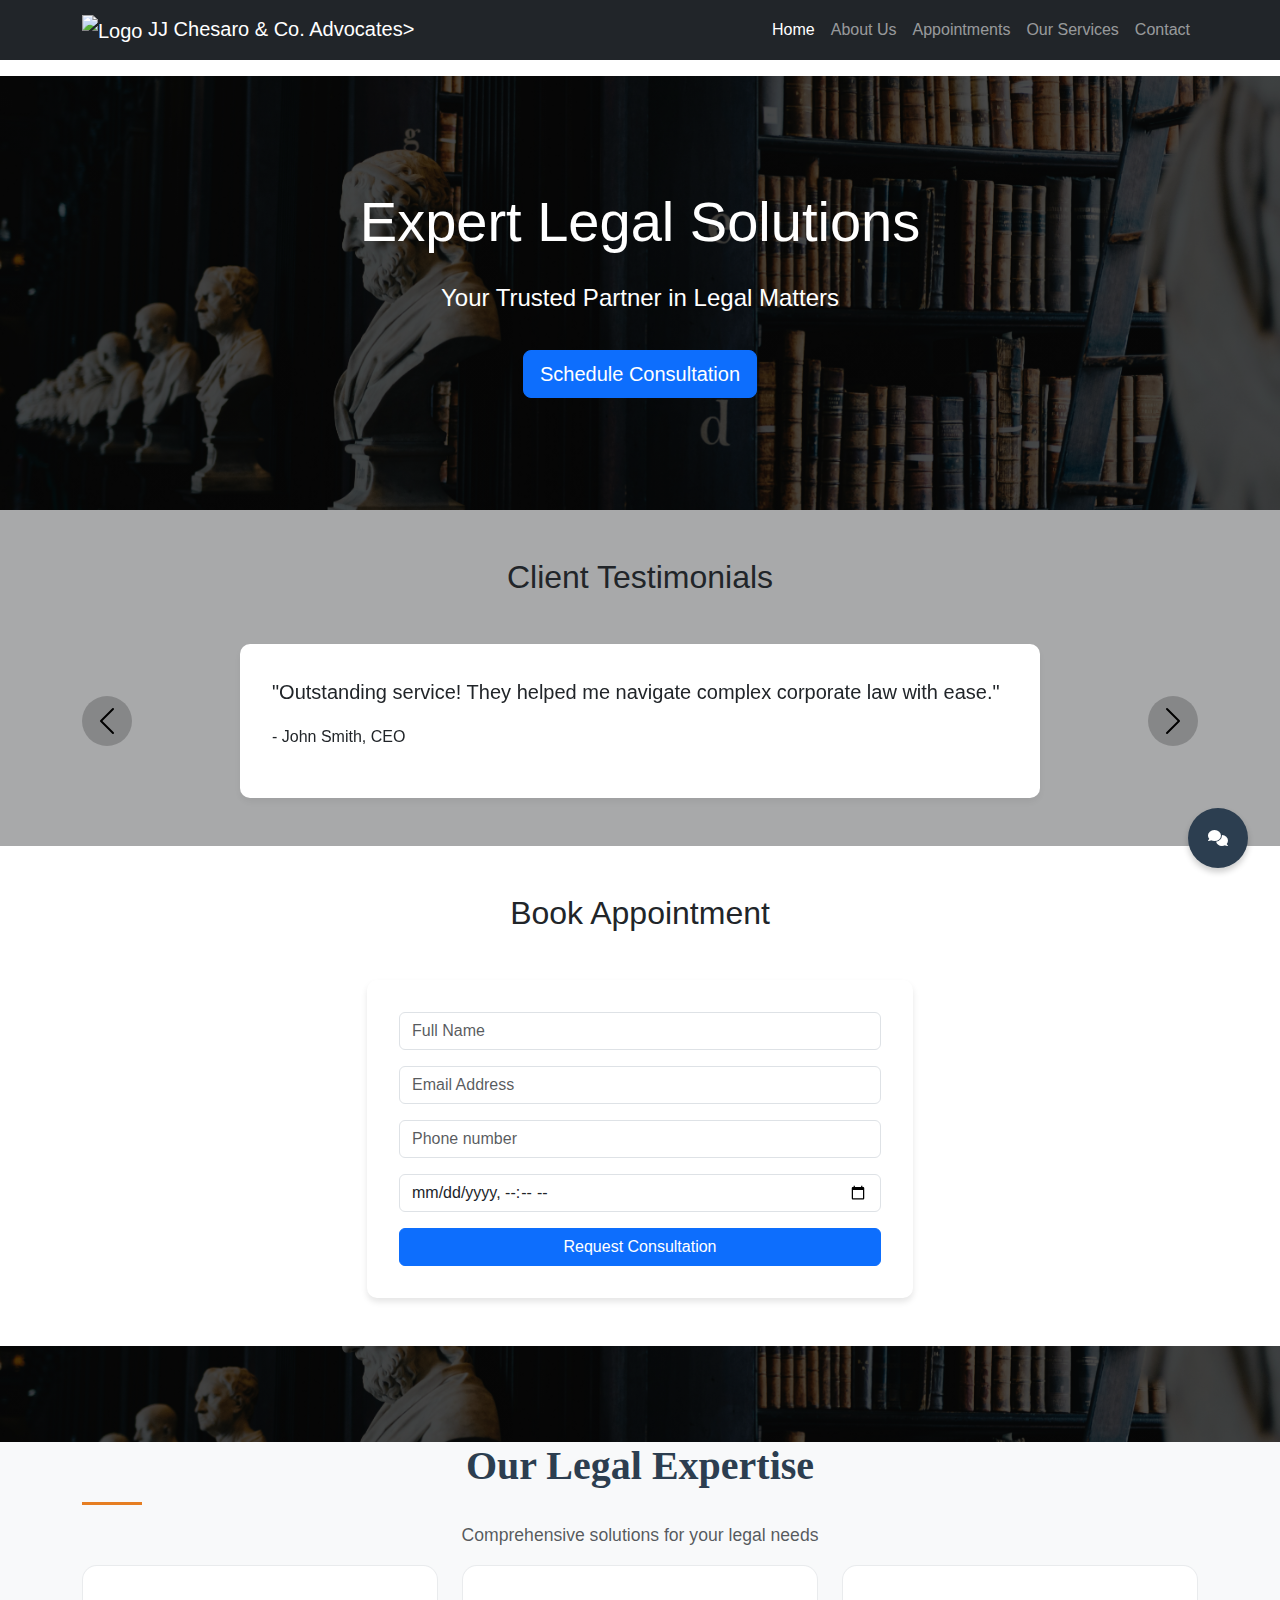
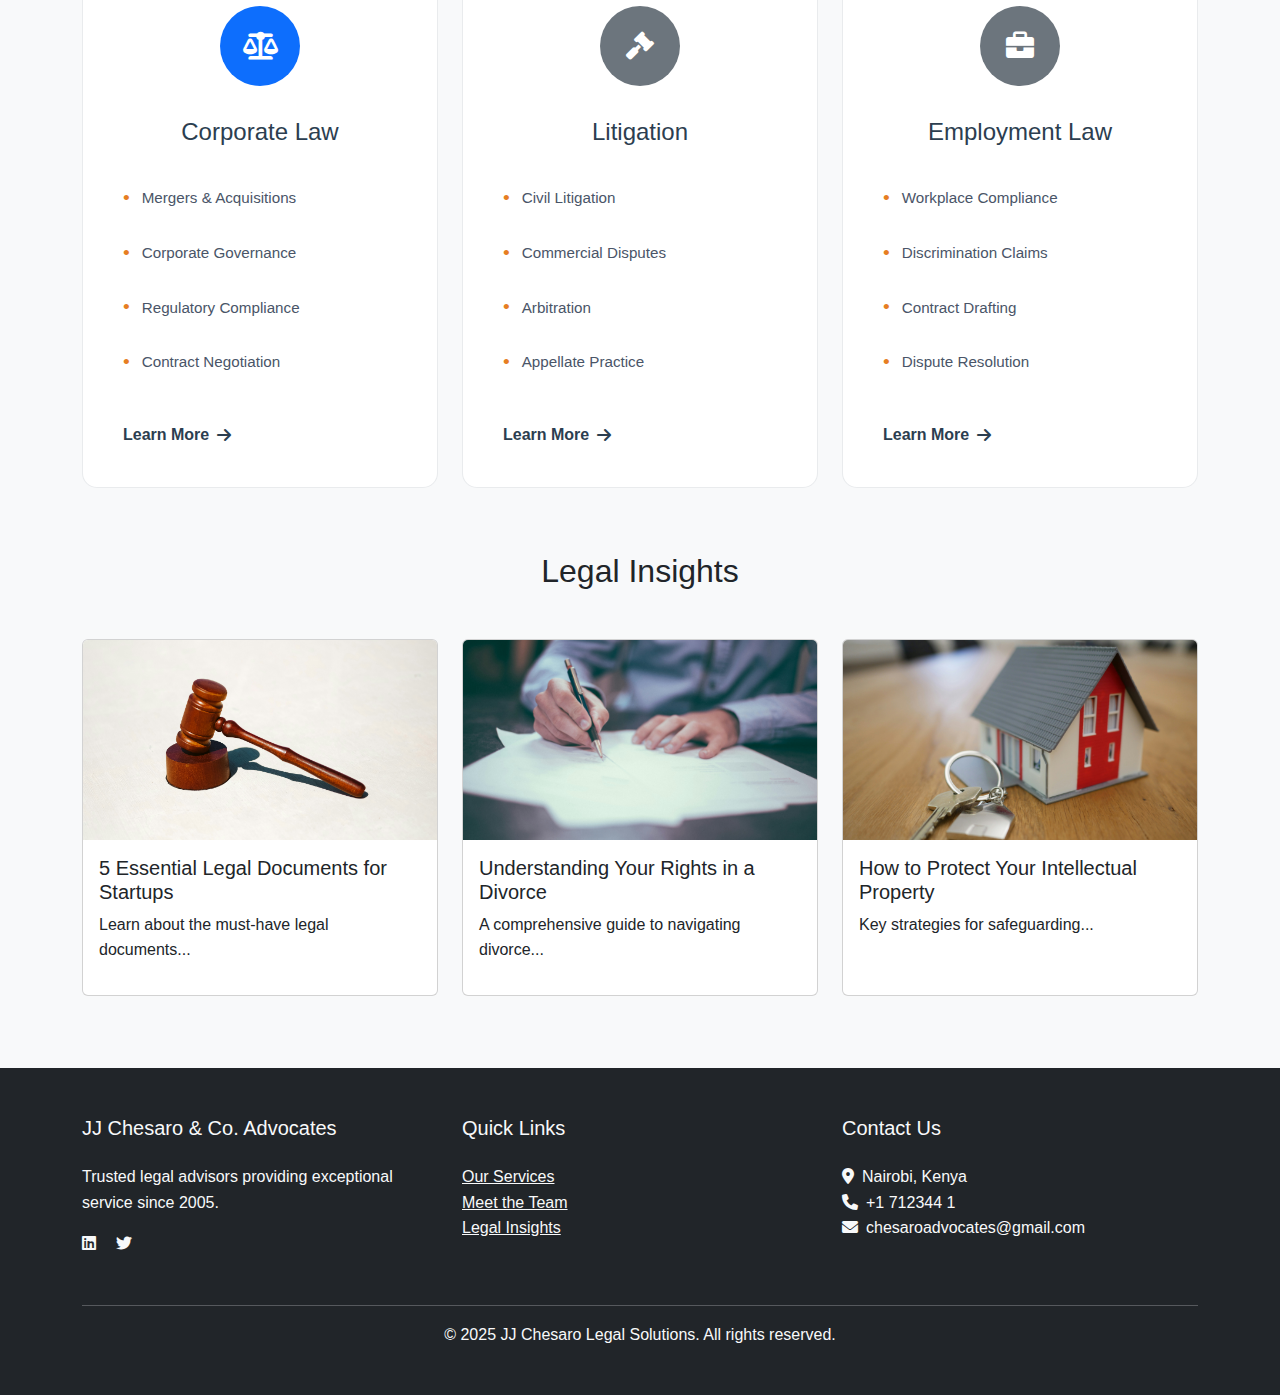
==== index.html @ f03bef34 "Add files via upload" ====
<!DOCTYPE html>
<html lang="en">
<head>
    <meta charset="UTF-8">
    <meta name="viewport" content="width=device-width, initial-scale=1.0">
    <title>JJ Chesaro & Co. Advocates</title>
    <link rel="icon" type="image/png" href=" favicon.png"> 
    <link href="https://cdn.jsdelivr.net/npm/bootstrap@5.3.0/dist/css/bootstrap.min.css" rel="stylesheet">
    <link rel="stylesheet" href="https://cdnjs.cloudflare.com/ajax/libs/font-awesome/6.0.0/css/all.min.css">
    <link rel="stylesheet" href="styles.css">
</head>
<body>
     
    
<!-- header -->
<nav class="navbar navbar-expand-lg navbar-dark bg-dark fixed-top">
    <div class="container">
        <a class="navbar-brand" href="index.html">
            <img src="logo.png" alt="Logo" width="60">  JJ Chesaro & Co. Advocates>
        </a>
        <button class="navbar-toggler" type="button" data-bs-toggle="collapse" data-bs-target="#navbarNav">
            <span class="navbar-toggler-icon"></span>
        </button>
        <div class="collapse navbar-collapse" id="navbarNav">
            <ul class="navbar-nav ms-auto">
                <li class="nav-item"><a class="nav-link active" href="index.html">Home</a></li>
                <li class="nav-item"><a class="nav-link" href="about.html">About Us</a></li>
                <li class="nav-item"><a class="nav-link" href="appointment.html">Appointments</a></li>
                <li class="nav-item"><a class="nav-link" href="services.html">Our Services</a></li>
                <li class="nav-item"><a class="nav-link" href="contact.html">Contact</a></li>
            </ul>
        </div>
    </div>
</nav>

    <!-- Hero Section -->
    <section id="home" class="hero">
        <div class="container">
            <div class="hero-content">
                <h1>Expert Legal Solutions</h1>
                <p class="lead">Your Trusted Partner in Legal Matters</p>
                <a href="#appointment" class="btn btn-primary btn-lg">Schedule Consultation</a>
            </div>
        </div>
    </section>

    <!-- Testimonials Section -->
<section id="testimonials" class="py-5">
    <div class="container">
        <h2 class="text-center mb-5">Client Testimonials</h2>
        <div id="testimonialCarousel" class="carousel slide" data-bs-ride="carousel">
            <!-- Indicators -->
            <div class="carousel-indicators">
                <button type="button" data-bs-target="#testimonialCarousel" data-bs-slide-to="0" class="active"></button>
                <button type="button" data-bs-target="#testimonialCarousel" data-bs-slide-to="1"></button>
                <button type="button" data-bs-target="#testimonialCarousel" data-bs-slide-to="2"></button>
            </div>

            <!-- Carousel Items -->
            <div class="carousel-inner" id="testimonial-container"></div>

            <!-- Controls -->
            <button class="carousel-control-prev" type="button" data-bs-target="#testimonialCarousel" data-bs-slide="prev">
                <span class="carousel-control-prev-icon" aria-hidden="true"></span>
                <span class="visually-hidden">Previous</span>
            </button>
            <button class="carousel-control-next" type="button" data-bs-target="#testimonialCarousel" data-bs-slide="next">
                <span class="carousel-control-next-icon" aria-hidden="true"></span>
                <span class="visually-hidden">Next</span>
            </button>
    </div>
</section>
    <!-- Appointment Section -->
    <section id="appointment" class="py-5">
        <div class="container">
            <h2 class="text-center mb-5">Book Appointment</h2>
            <div class="row justify-content-center">
                <div class="col-md-8 col-lg-6">
                    <form  action="https://api.web3forms.com/submit" method="POST" class="appointment-form"id="appointmentForm">
                        <input type="hidden" name="access_key" value="28aefb12-1ee4-4134-91e5-f3439e055a04"> 
                        <div class="mb-3">
                            <input type="text" class="form-control" name="Full Name" placeholder="Full Name" required>
                        </div>
                        <div class="mb-3">
                            <input type="email" class="form-control" name="Email Address" placeholder="Email Address" required>
                        </div>
                        <div class="mb-3">
                            <input type="tel" class="form-control" name="Phone Number" placeholder= "Phone number" required>
                        </div>
                        <div class="mb-3">
                            <input type="datetime-local" class="form-control" required>
                        </div>
                        <button type="submit" class="btn btn-primary w-100">Request Consultation</button>
                    </form>
                </div>
            </div>
        </div>
    </section>
<!-- Hero Section -->
<header id="home" class="hero bg-primary text-white py-5">
    
</header>
<!-- Featured Services -->
<section class="services-section py-6 bg-light">
    <div class="container">
        <div class="text-center mb-6">
            <h2 class="section-title">Our Legal Expertise</h2>
            <p class="section-subtitle text-muted">Comprehensive solutions for your legal needs</p>
        </div>

        <div class="row g-4">
            <!-- Service Card 1 -->
            <div class="col-lg-4 col-md-6">
                <div class="service-card">
                    <div class="icon-wrapper bg-primary">
                        <i class="fas fa-balance-scale"></i>
                    </div>
                    <h3>Corporate Law</h3>
                    <ul class="service-list">
                        <li>Mergers & Acquisitions</li>
                        <li>Corporate Governance</li>
                        <li>Regulatory Compliance</li>
                        <li>Contract Negotiation</li>
                    </ul>
                    <a href="#" class="service-link">
                        Learn More
                        <i class="fas fa-arrow-right ms-2"></i>
                    </a>
                </div>
            </div>

            <!-- Service Card 2 -->
            <div class="col-lg-4 col-md-6">
                <div class="service-card">
                    <div class="icon-wrapper bg-secondary">
                        <i class="fas fa-gavel"></i>
                    </div>
                    <h3>Litigation</h3>
                    <ul class="service-list">
                        <li>Civil Litigation</li>
                        <li>Commercial Disputes</li>
                        <li>Arbitration</li>
                        <li>Appellate Practice</li>
                    </ul>
                    <a href="#" class="service-link">
                        Learn More
                        <i class="fas fa-arrow-right ms-2"></i>
                    </a>
                </div>
            </div>
            <div class="col-lg-4 col-md-6">
                <div class="service-card">
                    <div class="icon-wrapper bg-secondary">
                        <i class="fas fa-briefcase"></i>
                    </div>
                    <h3>Employment Law</h3>
                    <ul class="service-list">
                        <li>Workplace Compliance</li>
                        <li>Discrimination Claims</li>
                        <li>Contract Drafting</li>
                        <li>Dispute Resolution</li>
                    </ul>
                    <a href="#" class="service-link">
                        Learn More
                        <i class="fas fa-arrow-right ms-2"></i>
                    </a>
                </div>
            </div>
        </div>
    </div>
</section>

<!-- Blog Section (no changes needed here) -->
    <!-- Blog Section -->
    <section id="blog" class="py-5 bg-light">
        <div class="container">
            <h2 class="text-center mb-5">Legal Insights</h2>
            <div class="row g-4" id="blog-posts"></div>
        </div>
    </section>

   <!-- Live Chat -->
<div class="chat-icon" onclick="toggleChat()">
    <i class="fas fa-comments"></i>
</div>
<div class="chat-container" id="chatContainer">
    <div class="chat-header">
        <h6>Live Legal Support</h6>
        <button class="btn btn-sm btn-light" onclick="toggleChat()">
            <i class="fas fa-times"></i>
        </button>
    </div>
    <div class="chat-body" id="chatBody"></div>
    <div class="chat-input">
        <input type="text" id="userInput" placeholder="Type your message...">
        <button onclick="sendMessage()" class="btn btn-primary">
            <i class="fas fa-paper-plane"></i>
        </button>
    </div>
</div>

     <!-- Footer -->
     <footer class="footer bg-dark text-light py-5">
        <div class="container">
            <div class="row g-4">
                <div class="col-lg-4">
                    <h5 class="mb-4">JJ Chesaro & Co. Advocates</h5>
                    <p>Trusted legal advisors providing exceptional service since 2005.</p>
                    <div class="social-links">
                        <a href="#" class="text-light me-3"><i class="fab fa-linkedin"></i></a>
                        <a href="#" class="text-light me-3"><i class="fab fa-twitter"></i></a>
                    </div>
                </div>
                <div class="col-lg-4">
                    <h5 class="mb-4">Quick Links</h5>
                    <ul class="list-unstyled">
                        <li><a href="services.html" class="text-light">Our Services</a></li>
                        <li><a href="about.html" class="text-light">Meet the Team</a></li>
                        <li><a href="blog.html" class="text-light">Legal Insights</a></li>
                    </ul>
                </div>
                <div class="col-lg-4">
                    <h5 class="mb-4">Contact Us</h5>
                    <ul class="list-unstyled">
                        <li><i class="fas fa-map-marker-alt me-2"></i>Nairobi, Kenya</li>
                        <li><i class="fas fa-phone me-2"></i>+1 712344 1</li>
                        <li><i class="fas fa-envelope me-2"></i>chesaroadvocates@gmail.com</li>
                    </ul>
                </div>
            </div>
            <hr class="mt-5">
            <p class="text-center mb-0">&copy; 2025 JJ Chesaro Legal Solutions. All rights reserved.</p>
        </div>
    </footer>

    <script src="https://cdn.jsdelivr.net/npm/bootstrap@5.3.0/dist/js/bootstrap.bundle.min.js"></script>
    <script src="blog-data.js"></script>
    <script src="scripts.js"></script>
</body>
</html>
---- styles.css ----
/* Base Styles */
body {
    font-family: 'Arial', sans-serif;
    line-height: 1.6;
    padding-top: 76px; /* Offset for fixed navbar */
}
nav{
    display: flexbox;
}

/* Hero Section */
.hero {
    background: linear-gradient(rgba(0, 0, 0, 0.7), rgba(0, 0, 0, 0.7)),
                url('../images/hero-bg.jpg') center/cover;
    color: white;
    padding: 7rem 0;
    text-align: center;
    
}

.hero-content h1 {
    font-size: 3.5rem;
    margin-bottom: 1.5rem;
}

.hero-content .lead {
    font-size: 1.5rem;
    margin-bottom: 2rem;
}

/* Testimonials */
/* Testimonials Section */
#testimonials {
    background-color: #797b7ca6; /* Light grey background */
}

.carousel-control-prev,
.carousel-control-next {
    width: 50px;
    height: 50px;
    background-color: rgba(0,0,0,0.2);
    border-radius: 50%;
    top: 50%;
    transform: translateY(-50%);
    opacity: 1;
    transition: all 0.3s ease;
}

.carousel-control-prev:hover,
.carousel-control-next:hover {
    background-color: rgba(243, 240, 240, 0.418);
}

.carousel-control-prev-icon,
.carousel-control-next-icon {
    filter: invert(1);
    width: 2rem;
    height: 2rem;
}

/* Testimonial Cards */
.testimonial-card {
    background: white;
    border-radius: 10px;
    padding: 2rem;
    margin: 0 auto;
    max-width: 800px;
    box-shadow: 0 4px 6px rgba(0, 0, 0, 0.05);
}

#testimonials .carousel-item {
    transition: transform 0.6s ease-in-out !important;
}

.carousel-inner {
    overflow: visible !important;
}

.carousel-item-next.carousel-item-start,
.carousel-item-prev.carousel-item-end {
    transform: translateX(0) !important;
}

.carousel-item-next,
.active.carousel-item-end {
    transform: translateX(100%) !important;
}

.carousel-item-prev,
.active.carousel-item-start {
    transform: translateX(-100%) !important;
}
/* Appointment Form */
.appointment-form {
    background: white;
    padding: 2rem;
    border-radius: 10px;
    box-shadow: 0 4px 6px rgba(0, 0, 0, 0.1);
}
/* Services Section */
.services-section {
    position: relative;
    z-index: 1;
}

.section-title {
    font-size: 2.5rem;
    font-weight: 700;
    color: var(--primary-color);
    margin-bottom: 1rem;
}

.section-subtitle {
    font-size: 1.1rem;
    max-width: 600px;
    margin: 0 auto;
}

.service-card {
    background: #fff;
    border-radius: 15px;
    padding: 2.5rem;
    margin: 1rem 0;
    transition: all 0.4s cubic-bezier(0.175, 0.885, 0.32, 1.1);
    position: relative;
    overflow: hidden;
    border: 1px solid rgba(44, 62, 80, 0.1);
}

.service-card:hover {
    transform: translateY(-10px);
    box-shadow: 0 25px 50px -12px rgba(0, 0, 0, 0.15);
}

.icon-wrapper {
    width: 80px;
    height: 80px;
    border-radius: 50%;
    display: flex;
    align-items: center;
    justify-content: center;
    margin: 0 auto 2rem;
    color: white;
    font-size: 1.75rem;
    transition: transform 0.3s ease;
}

.service-card:hover .icon-wrapper {
    transform: scale(1.1);
}

.service-card h3 {
    color: var(--primary-color);
    font-size: 1.5rem;
    margin-bottom: 1.5rem;
    text-align: center;
}

.service-list {
    list-style: none;
    padding: 0;
    margin-bottom: 2rem;
}

.service-list li {
    position: relative;
    padding: 0.75rem 0;
    color: var(--text-color);
    font-size: 0.95rem;
    display: flex;
    align-items: center;
}

.service-list li:before {
    content: "•";
    color: var(--secondary-color);
    margin-right: 0.75rem;
    font-size: 1.2rem;
}

.service-link {
    color: var(--primary-color);
    text-decoration: none;
    font-weight: 600;
    display: inline-flex;
    align-items: center;
    transition: all 0.3s ease;
}

.service-link:hover {
    color: var(--secondary-color);
    transform: translateX(5px);
}

/* Color Variables */
:root {
    --primary-color: #2c3e50;
    --secondary-color: #e67e22;
    --accent-color: #3498db;
    --text-color: #4a5568;
}
/* Leadership Section */
.leadership-card {
    background: #ffffff;
    border-radius: 12px;
    box-shadow: 0 8px 30px rgba(0,0,0,0.08);
}

.section-title {
    font-family: 'Playfair Display', serif;
    font-weight: 700;
    color: #2c3e50;
    position: relative;
    padding-bottom: 15px;
}

.section-title:after {
    content: '';
    position: absolute;
    bottom: 0;
    left: 0;
    width: 60px;
    height: 3px;
    background: #e67e22;
}

.lead-text {
    font-size: 1.15rem;
    line-height: 1.8;
    color: #4a5568;
}

.highlight {
    color: #2c3e50;
    font-weight: 600;
}

.leadership-photo {
    position: relative;
    overflow: hidden;
    border-radius: 12px;
}

.rounded-lg {
    border-radius: 12px !important;
}

.shadow-hover {
    transition: all 0.3s ease;
    box-shadow: 0 10px 20px rgba(0,0,0,0.1);
}

.shadow-hover:hover {
    transform: translateY(-5px);
    box-shadow: 0 15px 30px rgba(0,0,0,0.15);
}

.experience-badge {
    position: absolute;
    bottom: 20px;
    left: 20px;
    background: rgba(44, 62, 80, 0.95);
    padding: 10px 20px;
    border-radius: 6px;
    color: white;
    font-weight: 500;
}

.btn-cta {
    padding: 12px 30px;
    border-radius: 8px;
    font-weight: 600;
    text-transform: uppercase;
    letter-spacing: 0.5px;
    transition: all 0.3s ease;
}

.btn-cta:hover {
    transform: translateY(-2px);
    box-shadow: 0 5px 15px rgba(230, 126, 34, 0.3);
}

@media (max-width: 768px) {
    .leadership-card {
        margin-top: 2rem;
    }
    
    .section-title {
        font-size: 1.75rem;
    }
}

/* Blog Cards */
.card {
    transition: transform 0.3s ease;
    height: 100%;
}

.card:hover {
    transform: translateY(-5px);
}

.card-img-top {
    height: 200px;
    object-fit: cover;
}

/* Live Chat */
.chat-icon {
    position: fixed;
    bottom: 2rem;
    right: 2rem;
    background: #2c3e50;
    color: white;
    width: 60px;
    height: 60px;
    border-radius: 50%;
    display: flex;
    align-items: center;
    justify-content: center;
    cursor: pointer;
    box-shadow: 0 4px 6px rgba(0, 0, 0, 0.2);
    z-index: 1000;
}

.chat-container {
    position: fixed;
    bottom: 8rem;
    right: 2rem;
    width: 350px;
    background: white;
    border-radius: 10px;
    box-shadow: 0 4px 6px rgba(0, 0, 0, 0.2);
    display: none;
    z-index: 1000;
}

.chat-header {
    background: #2c3e50;
    color: white;
    padding: 1rem;
    border-radius: 10px 10px 0 0;
    display: flex;
    justify-content: space-between;
    align-items: center;
}

.chat-body {
    height: 300px;
    overflow-y: auto;
    padding: 1rem;
}

.chat-input {
    display: flex;
    padding: 1rem;
    border-top: 1px solid #ddd;
}

.chat-input input {
    flex: 1;
    margin-right: 0.5rem;
    padding: 0.5rem;
    border: 1px solid #ddd;
    border-radius: 4px;
}

/* Responsive Design */
@media (max-width: 768px) {
    .hero-content h1 {
        font-size: 2.5rem;
    }

    .chat-container {
        width: 90%;
        right: 5%;
    }

    .card-img-top {
        height: 150px;
    }
}
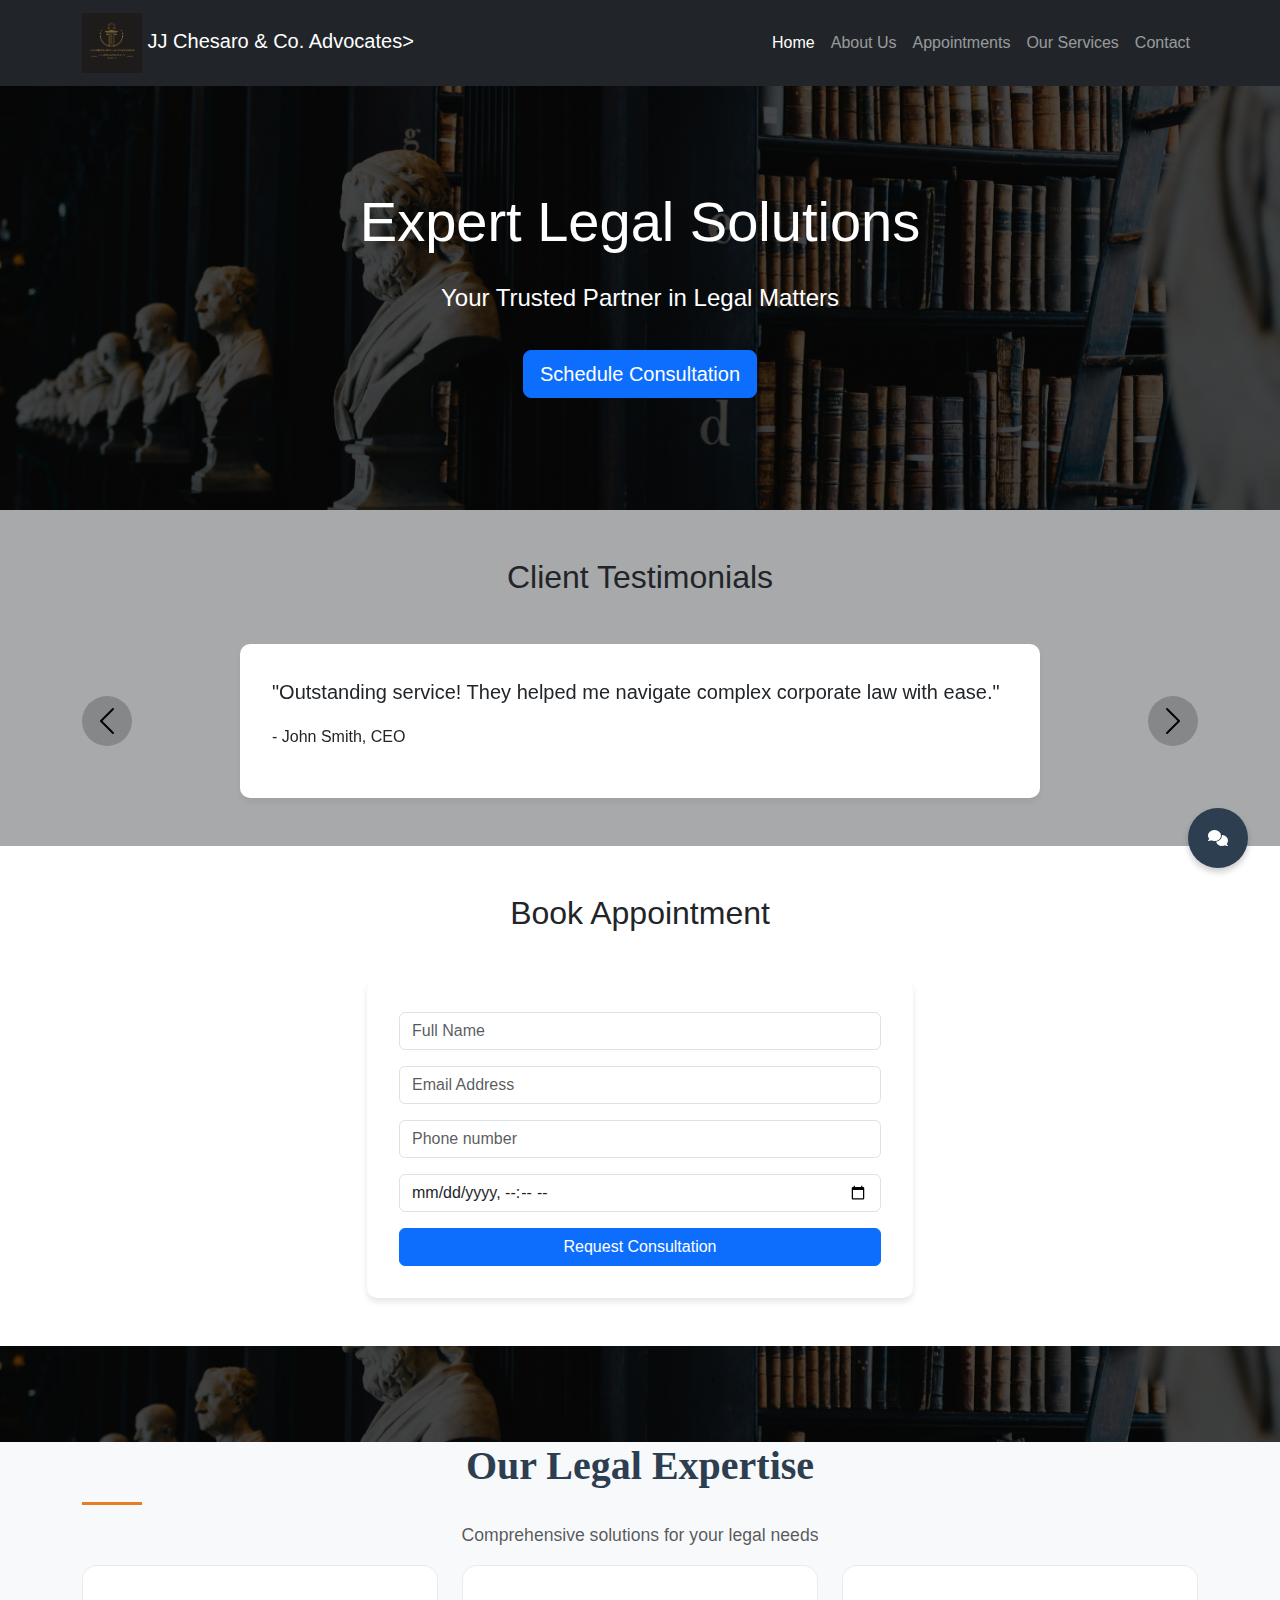
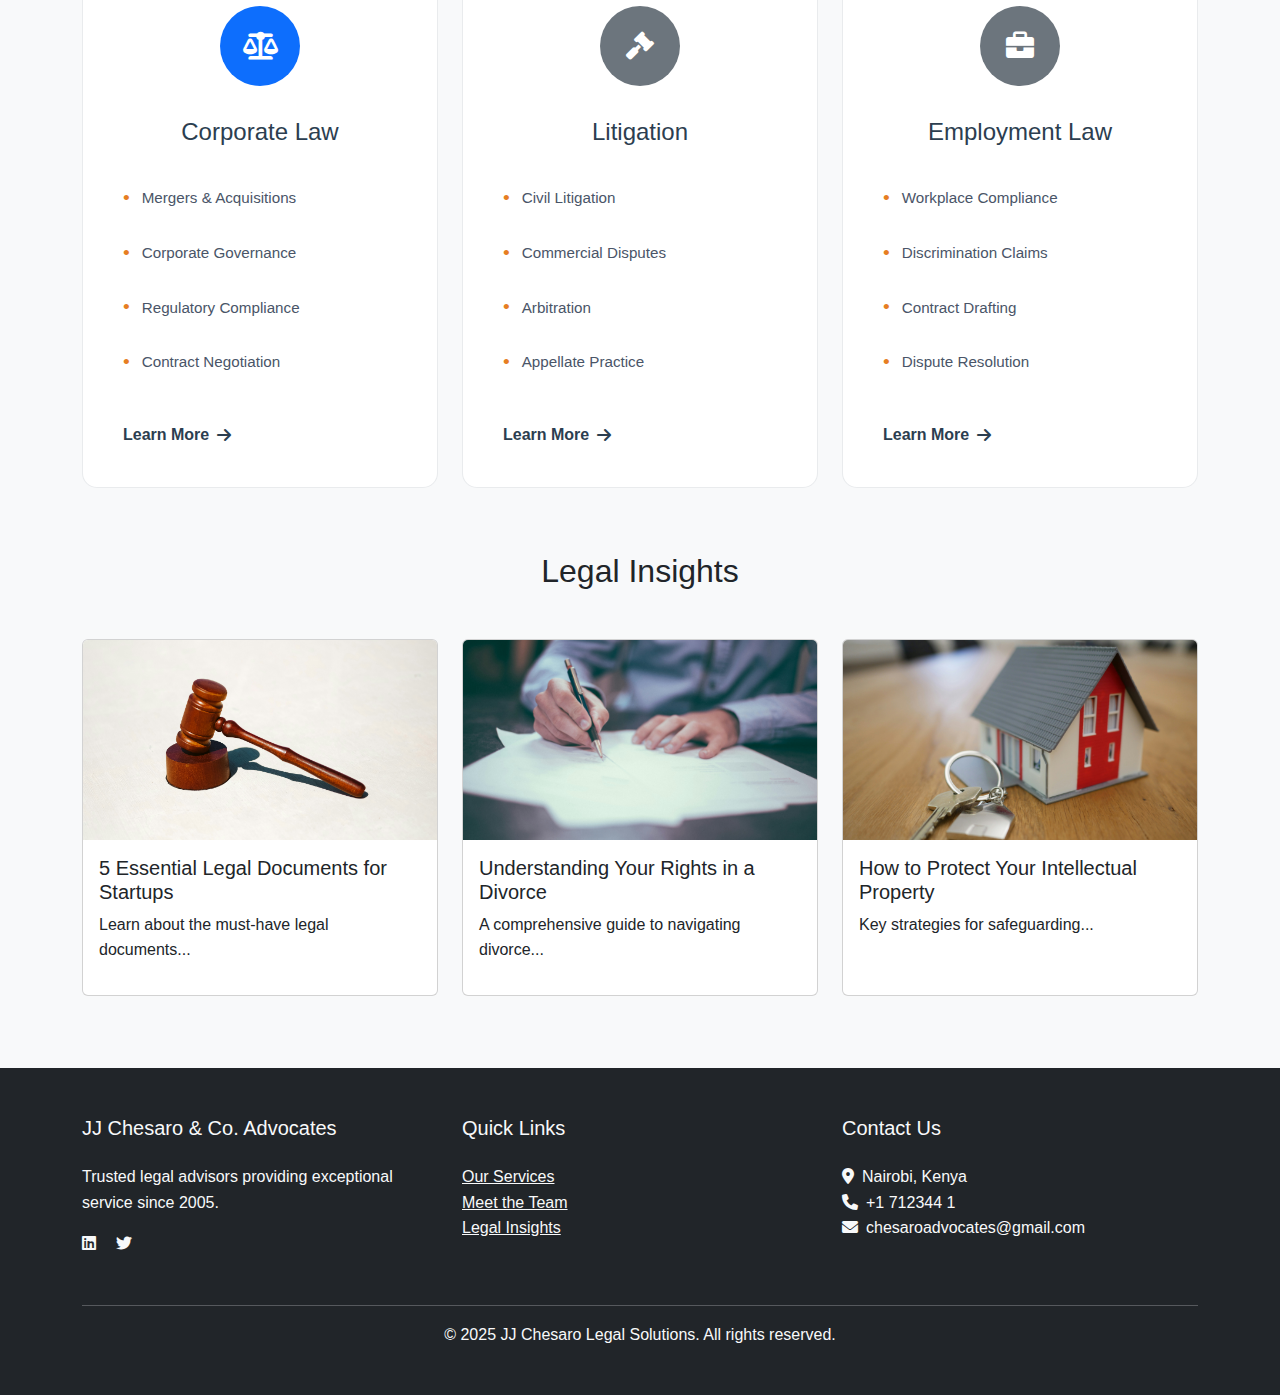
==== commit 7ec5ad71: "Update index.html" ====
--- a/index.html
+++ b/index.html
@@ -4,7 +4,7 @@
     <meta charset="UTF-8">
     <meta name="viewport" content="width=device-width, initial-scale=1.0">
     <title>JJ Chesaro & Co. Advocates</title>
-    <link rel="icon" type="image/png" href=" favicon.png"> 
+    <link rel="icon" type="image/png" href="/images/favicon.png"> 
     <link href="https://cdn.jsdelivr.net/npm/bootstrap@5.3.0/dist/css/bootstrap.min.css" rel="stylesheet">
     <link rel="stylesheet" href="https://cdnjs.cloudflare.com/ajax/libs/font-awesome/6.0.0/css/all.min.css">
     <link rel="stylesheet" href="styles.css">
@@ -16,7 +16,7 @@
 <nav class="navbar navbar-expand-lg navbar-dark bg-dark fixed-top">
     <div class="container">
         <a class="navbar-brand" href="index.html">
-            <img src="logo.png" alt="Logo" width="60">  JJ Chesaro & Co. Advocates>
+            <img src="/images/logo.png" alt="Logo" width="60">  JJ Chesaro & Co. Advocates>
         </a>
         <button class="navbar-toggler" type="button" data-bs-toggle="collapse" data-bs-target="#navbarNav">
             <span class="navbar-toggler-icon"></span>
@@ -237,4 +237,4 @@
     <script src="blog-data.js"></script>
     <script src="scripts.js"></script>
 </body>
-</html>+</html>
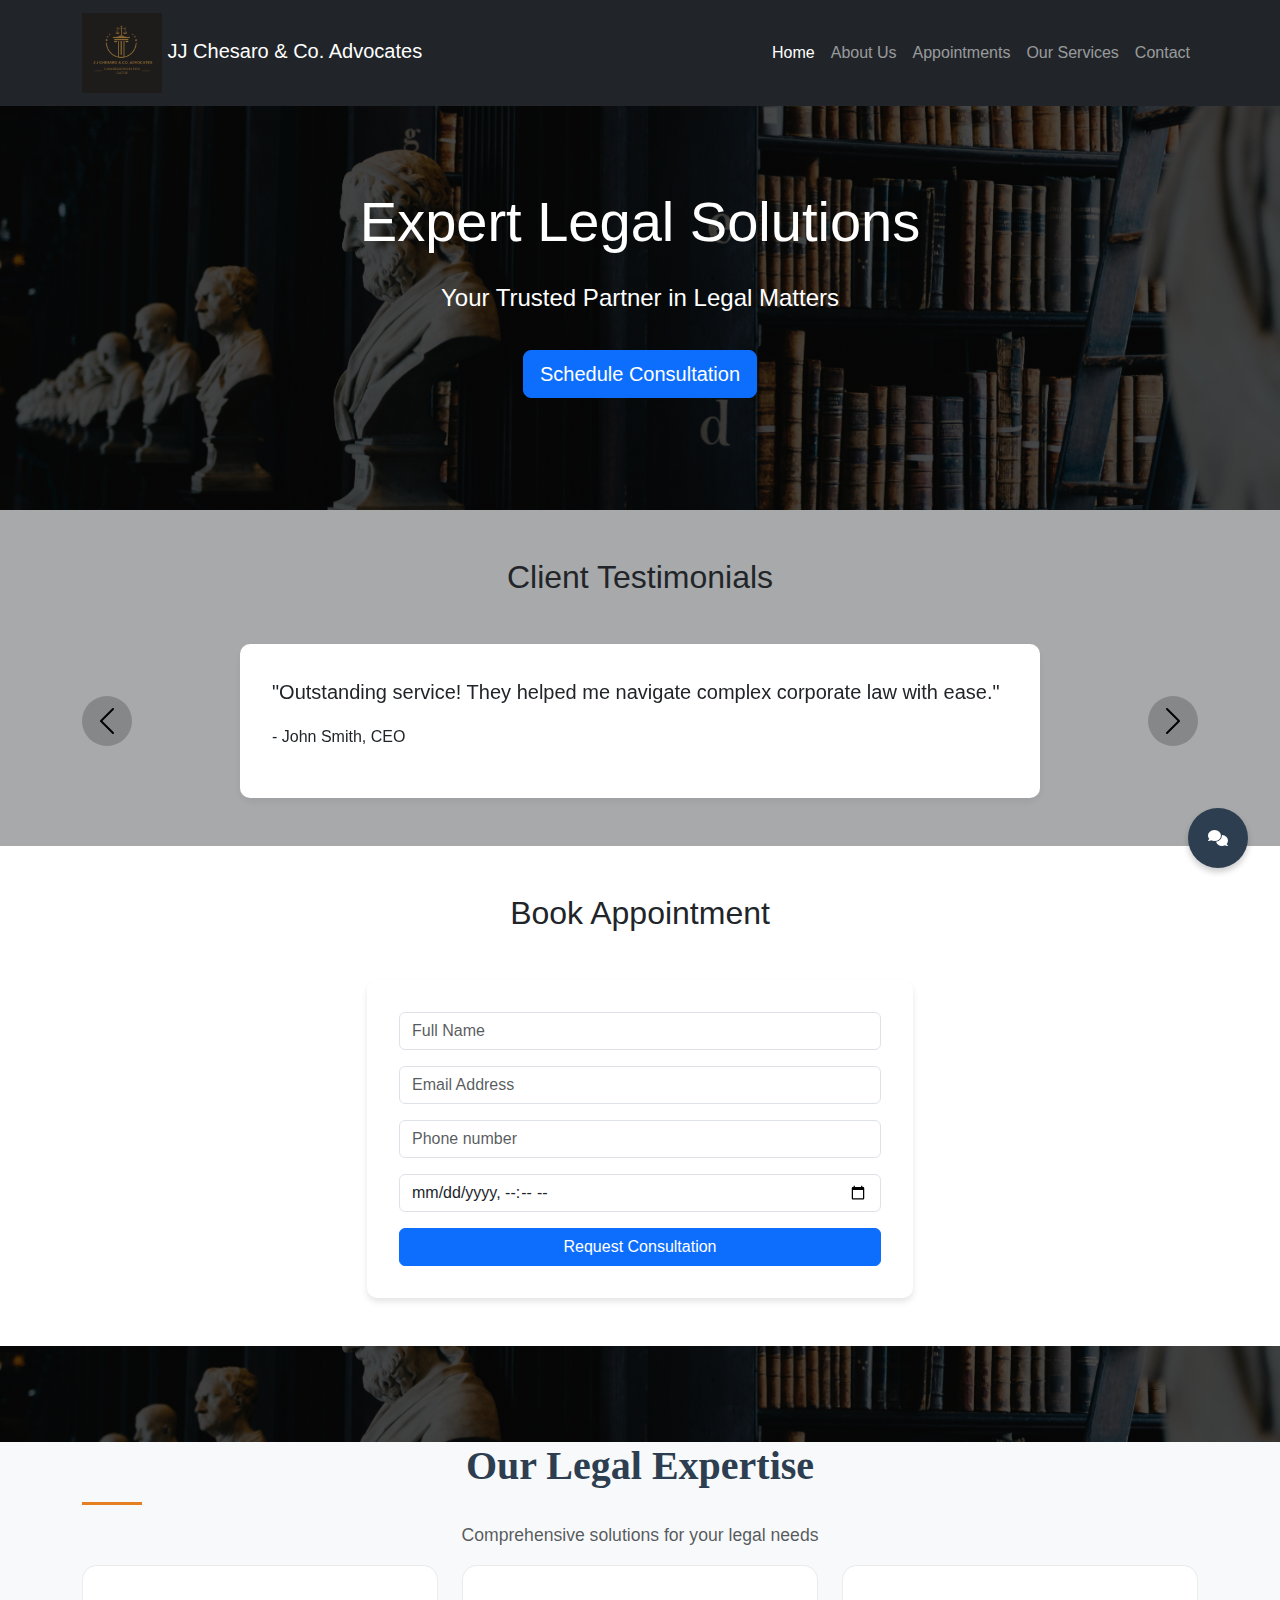
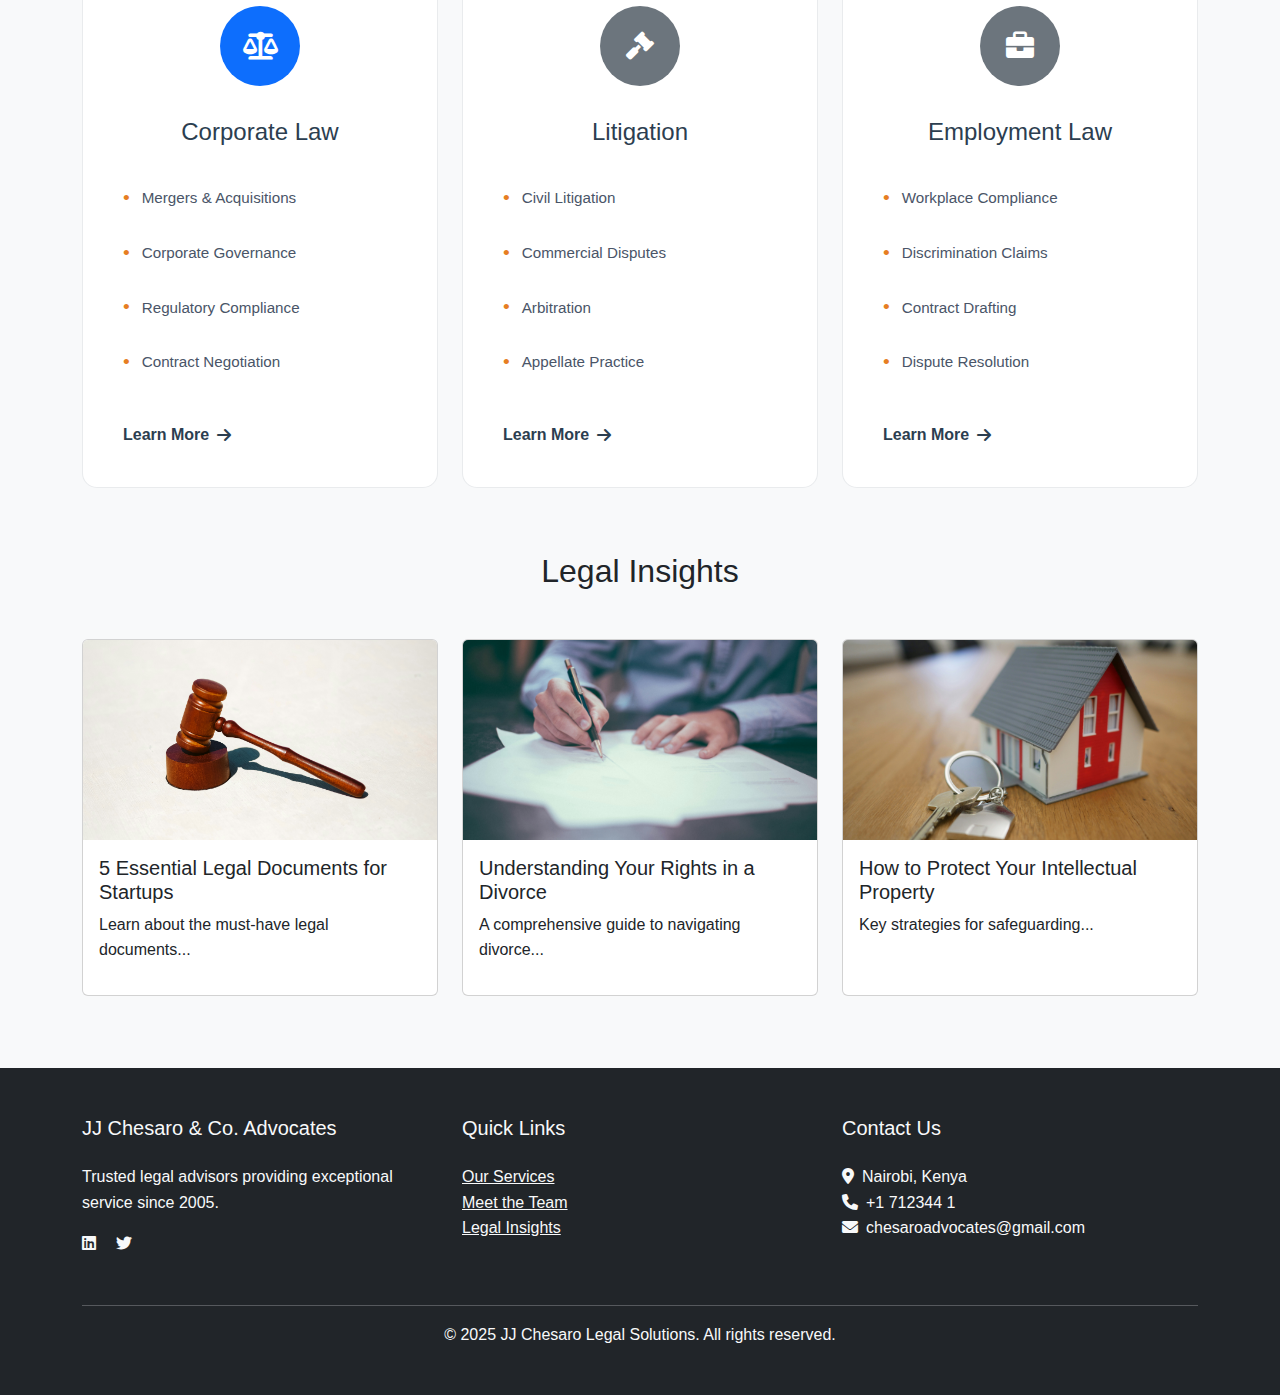
==== commit f7d056ae: "Update index.html" ====
--- a/index.html
+++ b/index.html
@@ -4,7 +4,7 @@
     <meta charset="UTF-8">
     <meta name="viewport" content="width=device-width, initial-scale=1.0">
     <title>JJ Chesaro & Co. Advocates</title>
-    <link rel="icon" type="image/png" href="/images/favicon.png"> 
+    <link rel="icon" type="image/png" href="./images/favicon.png"> 
     <link href="https://cdn.jsdelivr.net/npm/bootstrap@5.3.0/dist/css/bootstrap.min.css" rel="stylesheet">
     <link rel="stylesheet" href="https://cdnjs.cloudflare.com/ajax/libs/font-awesome/6.0.0/css/all.min.css">
     <link rel="stylesheet" href="styles.css">
@@ -16,7 +16,7 @@
 <nav class="navbar navbar-expand-lg navbar-dark bg-dark fixed-top">
     <div class="container">
         <a class="navbar-brand" href="index.html">
-            <img src="/images/logo.png" alt="Logo" width="60">  JJ Chesaro & Co. Advocates>
+            <img src="images/logo.png" alt="Logo" width="80">  JJ Chesaro & Co. Advocates
         </a>
         <button class="navbar-toggler" type="button" data-bs-toggle="collapse" data-bs-target="#navbarNav">
             <span class="navbar-toggler-icon"></span>
@@ -32,7 +32,7 @@
         </div>
     </div>
 </nav>
-
+  
     <!-- Hero Section -->
     <section id="home" class="hero">
         <div class="container">
